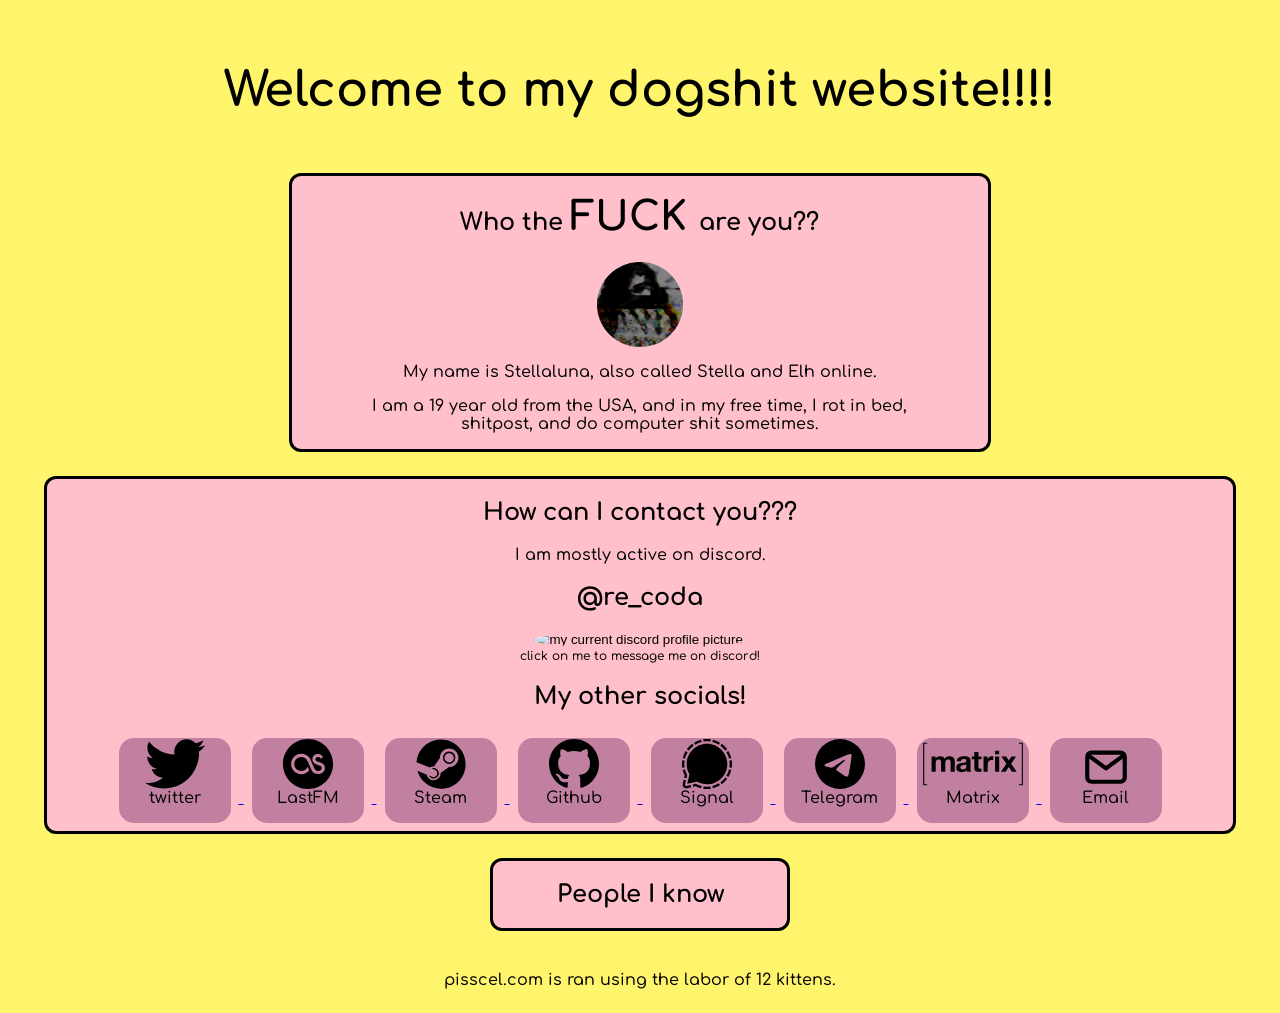
==== index.html @ 2a9fcf8c "temporarily remove in progress messages" ====
<html>
    <title>fuck you bitch</title>
    <head>
        <link rel="stylesheet" href="style.css">
        <link rel="preconnect" href="https://fonts.googleapis.com">
        <link rel="preconnect" href="https://fonts.gstatic.com" crossorigin>
        <link href="https://fonts.googleapis.com/css2?family=Comfortaa:wght@300..700&display=swap" rel="stylesheet">
        <link rel="icon" type="image/svg+xml" href="media/favicon.svg">
    </head>
    <header>
    </header>
    <body>

  <script src="js/alert.js"></script>
        <div class="title">
            <h1> Welcome to my dogshit website!!!! </h1>
            <!-- <h2> This Site is a work in progress!!! stuff will not work!!</h2> -->
        </div>
        <div class="about-me">
            <div class="abt-me-head">
                <h2>Who the  <span class="fuck"> FUCK </span> are you??</h2>
            </div>
        <img class="datamosh-image" src="media/datamosh.png" title="what the fuck is this thing" alt="a datamoshed image of me holding a plush bunny.">
            <p>My name is Stellaluna, also called Stella and Elh online. </p>
                <p>I am a 19 year old from the USA, and in my free time, I rot in bed, shitpost, and do computer shit sometimes.</p>
        </div>
        <div class="how-to-contact">
            <h2>How can I contact you???</h2>
            <p>I am mostly active on discord.<p>
                <h2>@re_coda</h2>
            <div>
                <a href="https://discord.com/users/334833943838720000"><button class="discord-button"><img class="profile-image" src="https://dp.nea.moe/avatar/334833943838720000.png" title="wow, its me!" alt="my current discord profile picture."></button></a>
                <div class="small">click on me to message me on discord!</div>
                
            </div>    
              <div class="socials">
            <h2>My other socials!</h2>
                <a href="https://https://x.com/r3coda">
                    <button class="social-button">
                        <img class="social-link" type="img/svg+xml" width: 100px; height:50px; src="media/twitter.svg" alt="Twitter Logo"> 
                        <div class="socialbutton-text" >   
                            twitter
                        </div>
                    </button>
                </a>
                <a href="https://www.last.fm/user/Orobotalos">
                    <button class="social-button">
                        <img class="social-link" type="img/svg+xml" width: 100px; height:50px; src="media/lastfm.svg" alt="LastFM logo" >
                        <div class="socialbutton-text" >
                            LastFM
                        </div>
                    </button>
                </a>
                <a href="https://steamcommunity.com/profiles/76561198318567396">
                    <button class="social-button">
                        <img class="social-link" type="img/svg+xml" width: 100px; height:50px; src="media/steam.svg" alt="Steam logo">
                        <div class="socialbutton-text" >
                            Steam
                        </div>
                    </button>
                </a>
                <a href="https://https://github.com/Nerohybrid">
                    <button class="social-button">
                        <img class="social-link" type="img/svg+xml" width: 100px; height:50px; src="media/github.svg" alt="Github logo">
                        <div class="socialbutton-text" >
                            Github
                        </div>
                    </button>
                </a>
                <a href="https://signal.me/#eu/OUzSFV-Jd8KZV7DdWck0YFWW69pj6F7g4A-5kFjEexvYMu67q0pGb606L43lznRp">
                    <button class="social-button">
                        <img class="social-link" type="img/svg+xml" width: 100px; height:50px; src="media/signal.svg"  alt="Signal logo">
                        <div class="socialbutton-text">
                            Signal
                        </div>
                    </button>
                </a>
                <a href="https://https://t.me/stellalunaelh">
                    <button class="social-button">
                        <img class="social-link" type="img/svg+xml" width: 100px; height:50px; src="media/telegram.svg" alt="Telegram logo">
                        <div class="socialbutton-text" >
                            Telegram
                        </div>
                    </button>
                </a>
                <a href="https://matrix.to/#/@elh:mewmews.gay">
                    <button class="social-button">
                        <img class="social-link" type="img/svg+xml" width: 100px; height:50px; src="media/Matrix.svg" alt="Matrix logo">
                        <div class="socialbutton-text" >
                            Matrix
                        </div>
                    </button>
                </a>
                <a href="mailto:meow@girlpiss.mozmail.com">
                    <button class="social-button">
                        <img class="social-link" type="img/svg+xml" width: 100px; height:50px; src="media/mail.svg" alt="Image of a letter, to represent email">
                        <div class="socialbutton-text" >
                            Email
                        </div>
                    </button>
                </a>
            </div>
        </div>
        </div>
        <div class="friends">
           <h2> People I know </h2>
        </div>
    </body>
    <footer>
        <p>pisscel.com is ran using the labor of 12 kittens.</p>
    </footer>      
</html>
---- style.css ----
h1 {
    font-size:3rem;
}
h2 {
    font-size:1.5rem;
}
span.fuck{
 font-size:2.5rem;
 font-weight: 700;
}
body { 
    display:grid;
    row-gap: 1.5em;
    grid-template-columns: auto auto;
    background-color: rgb(255, 245, 109);
    color: black;
    font-family: "Comfortaa", sans-serif;
    font-optical-sizing: auto;
    text-align: center;
    font-weight: 500;
    font-size:medium
}
div.abt-me-head{
    line-height: 0.25;
    padding-bottom: 1rem;
    padding-top:1rem;
}
div.about-me{
    border:solid black;
    background-color: pink;
    border-radius:12px;
    padding-left: 5%;
    padding-right: 5%;
    width: 45%;
    justify-self: center;
    grid-column-start:1 ;
    grid-column-end:3;
}
div.title{
    grid-column-start:1 ;
    grid-column-end:3;
}
/* div.socials{
    justify-self: center;
    grid-column-start:1 ;
    grid-column-end:3;
    border:solid black;
    background-color: pink;
    border-radius:12px;
    width:auto;
    padding-left: 5%;
    padding-right: 5%;

} */
.small{
    font-size:0.75rem;
}
.discord-button{
    background-color: pink;
    border:none;
    color: black;
    cursor: pointer;
    text-align: center;
}
.social-link{
    width: 100px;
    height:50px;
}
.social-button{
    background-color: #c1809f;
    border-radius: 15px;
    border:none;
    color: black;
    cursor: pointer;
    text-align: center;
    padding-bottom: 1rem;
    margin: 0.5rem;
}

.socialbutton-text{
    font-family: "Comfortaa", sans-serif;
    font-optical-sizing: auto;
    text-align: center;
    font-weight: 500;
    font-size:medium;
    padding: medium;
}
.how-to-contact{
    justify-self: center;
    grid-column-start:1 ;
    grid-column-end:3;
    border:solid black;
    background-color: pink;
    border-radius:12px;
    width:auto;
    padding-left: 5%;
    padding-right: 5%;
}
div.friends{
    grid-column-start:1;
    grid-column-end:3;
    border:solid black;
    background-color: pink;
    border-radius:12px;
    width:auto;
    padding-left: 5%;
    padding-right: 5%;
    justify-self: center;
}
.profile-image{
    border-radius:50%;
    margin:small;
    transform: translateY(0px);
    transition:scale 0.5s;
    transition-timing-function: cubic-bezier(0.075, 0.82, 0.165, 1);
}
.datamosh-image{
    width: 15%;
    padding: 0%;
    transform: rotate(0deg);

}

.profile-image:hover{
     animation: meow infinite 0.5s ease;
}
.profile-image:active{
    scale:-100%;
}
footer{
    grid-column-start:1;
    grid-column-end:3;
}
/* animation for profile picture icon */
@keyframes meow{
    0% {
        transform:translateY(0px);
    }
    50%{
           transform: translateY(-20px);
    }
    100%{
        transform: translateY(0px);
    }
}
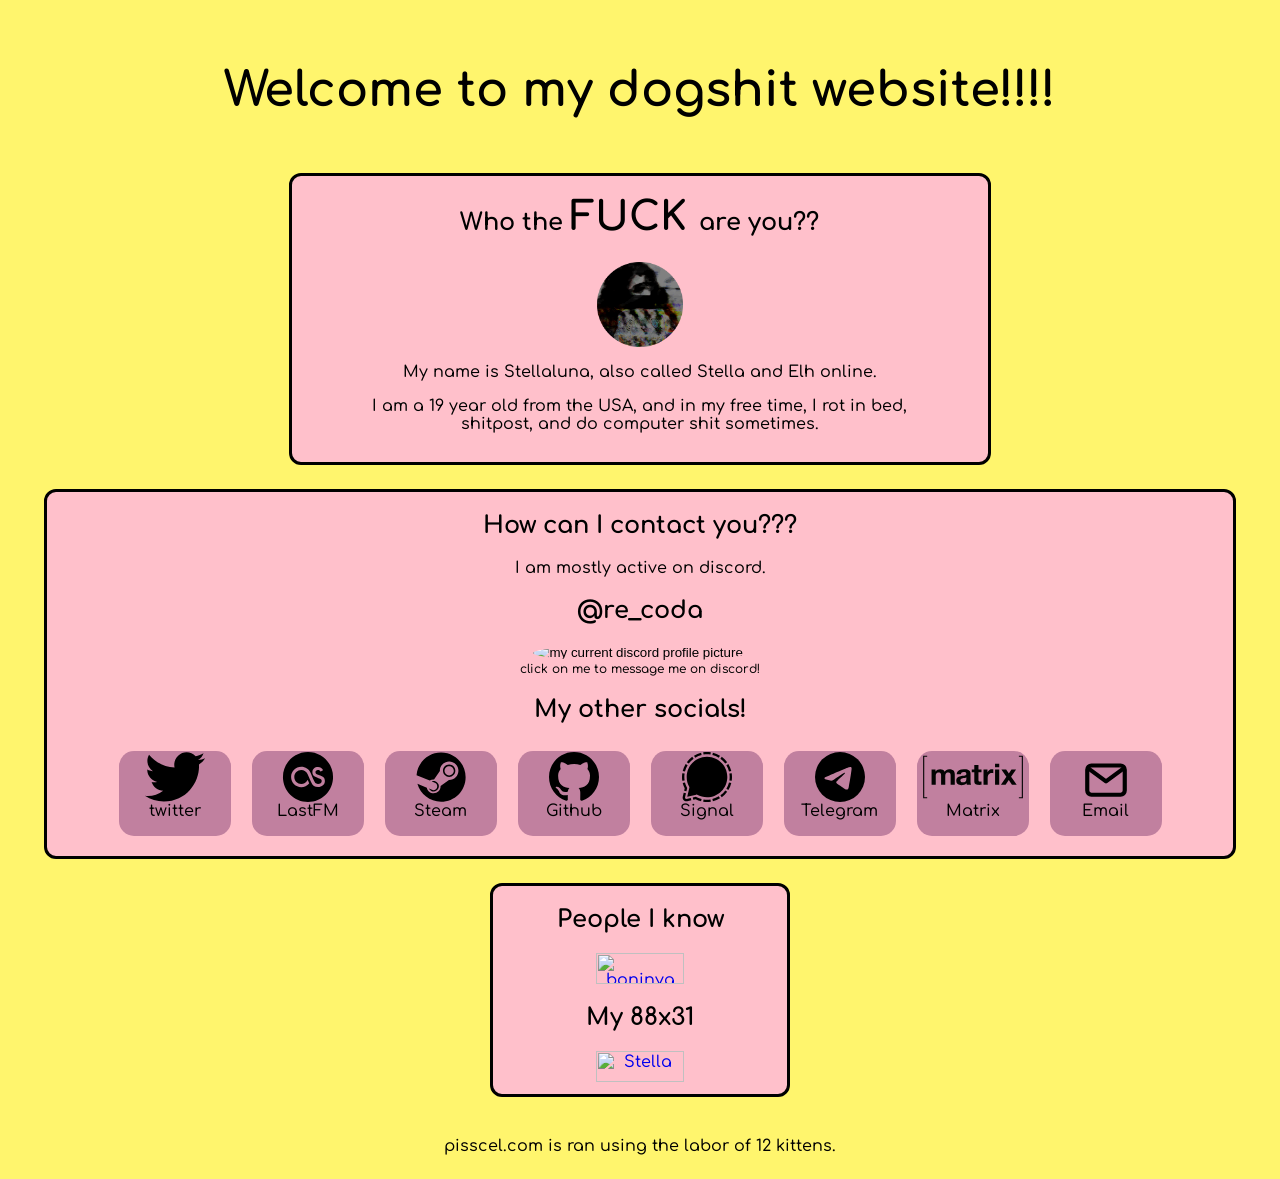
==== commit 26ea51c6: "begin friend section, fix the buttons in a way i hate html is horrifying" ====
--- a/index.html
+++ b/index.html
@@ -35,75 +35,22 @@
             </div>    
               <div class="socials">
             <h2>My other socials!</h2>
-                <a href="https://https://x.com/r3coda">
-                    <button class="social-button">
-                        <img class="social-link" type="img/svg+xml" width: 100px; height:50px; src="media/twitter.svg" alt="Twitter Logo"> 
-                        <div class="socialbutton-text" >   
-                            twitter
-                        </div>
-                    </button>
-                </a>
-                <a href="https://www.last.fm/user/Orobotalos">
-                    <button class="social-button">
-                        <img class="social-link" type="img/svg+xml" width: 100px; height:50px; src="media/lastfm.svg" alt="LastFM logo" >
-                        <div class="socialbutton-text" >
-                            LastFM
-                        </div>
-                    </button>
-                </a>
-                <a href="https://steamcommunity.com/profiles/76561198318567396">
-                    <button class="social-button">
-                        <img class="social-link" type="img/svg+xml" width: 100px; height:50px; src="media/steam.svg" alt="Steam logo">
-                        <div class="socialbutton-text" >
-                            Steam
-                        </div>
-                    </button>
-                </a>
-                <a href="https://https://github.com/Nerohybrid">
-                    <button class="social-button">
-                        <img class="social-link" type="img/svg+xml" width: 100px; height:50px; src="media/github.svg" alt="Github logo">
-                        <div class="socialbutton-text" >
-                            Github
-                        </div>
-                    </button>
-                </a>
-                <a href="https://signal.me/#eu/OUzSFV-Jd8KZV7DdWck0YFWW69pj6F7g4A-5kFjEexvYMu67q0pGb606L43lznRp">
-                    <button class="social-button">
-                        <img class="social-link" type="img/svg+xml" width: 100px; height:50px; src="media/signal.svg"  alt="Signal logo">
-                        <div class="socialbutton-text">
-                            Signal
-                        </div>
-                    </button>
-                </a>
-                <a href="https://https://t.me/stellalunaelh">
-                    <button class="social-button">
-                        <img class="social-link" type="img/svg+xml" width: 100px; height:50px; src="media/telegram.svg" alt="Telegram logo">
-                        <div class="socialbutton-text" >
-                            Telegram
-                        </div>
-                    </button>
-                </a>
-                <a href="https://matrix.to/#/@elh:mewmews.gay">
-                    <button class="social-button">
-                        <img class="social-link" type="img/svg+xml" width: 100px; height:50px; src="media/Matrix.svg" alt="Matrix logo">
-                        <div class="socialbutton-text" >
-                            Matrix
-                        </div>
-                    </button>
-                </a>
-                <a href="mailto:meow@girlpiss.mozmail.com">
-                    <button class="social-button">
-                        <img class="social-link" type="img/svg+xml" width: 100px; height:50px; src="media/mail.svg" alt="Image of a letter, to represent email">
-                        <div class="socialbutton-text" >
-                            Email
-                        </div>
-                    </button>
-                </a>
+                <a href="https://https://x.com/r3coda"><button class="social-button"><img class="social-link" type="img/svg+xml" width: 100px; height:50px; src="media/twitter.svg" alt="Twitter Logo"> <div class="socialbutton-text" >twitter</div></button></a>
+                <a href="https://www.last.fm/user/Orobotalos"><button class="social-button"><img class="social-link" type="img/svg+xml" width: 100px; height:50px; src="media/lastfm.svg" alt="LastFM logo" ><div class="socialbutton-text" >LastFM</div></button></a>
+                <a href="https://steamcommunity.com/profiles/76561198318567396"><button class="social-button"><img class="social-link" type="img/svg+xml" width: 100px; height:50px; src="media/steam.svg" alt="Steam logo"><div class="socialbutton-text" >Steam</div></button></a>
+                <a href="https://https://github.com/Nerohybrid"><button class="social-button"><img class="social-link" type="img/svg+xml" width: 100px; height:50px; src="media/github.svg" alt="Github logo"><div class="socialbutton-text" >Github</div></button></a>
+                <a href="https://signal.me/#eu/OUzSFV-Jd8KZV7DdWck0YFWW69pj6F7g4A-5kFjEexvYMu67q0pGb606L43lznRp"><button class="social-button"><img class="social-link" type="img/svg+xml" width: 100px; height:50px; src="media/signal.svg"  alt="Signal logo"><div class="socialbutton-text">Signal</div></button></a>
+                <a href="https://https://t.me/stellalunaelh"><button class="social-button"><img class="social-link" type="img/svg+xml" width: 100px; height:50px; src="media/telegram.svg" alt="Telegram logo"><div class="socialbutton-text" >Telegram</div></button></a>
+                <a href="https://matrix.to/#/@elh:mewmews.gay"><button class="social-button"><img class="social-link" type="img/svg+xml" width: 100px; height:50px; src="media/Matrix.svg" alt="Matrix logo"><div class="socialbutton-text" >Matrix</div></button></a>
+                <a href="mailto:meow@girlpiss.mozmail.com"><button class="social-button"><img class="social-link" type="img/svg+xml" width: 100px; height:50px; src="media/mail.svg" alt="Image of a letter, to represent email"><div class="socialbutton-text" >Email</div></button></a>
             </div>
         </div>
         </div>
         <div class="friends">
            <h2> People I know </h2>
+           <a href="https://boni.moe/"><img src="https://boobies.shiver.mom/88x31.gif" alt="boninya :3" width="88" height="31"></a>
+           <h2> My 88x31 </h2>
+           <a href="https://pisscel.com/"><img src="https://pisscel.com/media/88x31.gif" alt="Stella" width="88" height="31"></a>
         </div>
     </body>
     <footer>
--- a/style.css
+++ b/style.css
@@ -36,6 +36,7 @@
     justify-self: center;
     grid-column-start:1 ;
     grid-column-end:3;
+     padding-bottom: 1%
 }
 div.title{
     grid-column-start:1 ;
@@ -96,6 +97,7 @@
     width:auto;
     padding-left: 5%;
     padding-right: 5%;
+    padding-bottom: 1%
 }
 div.friends{
     grid-column-start:1;
@@ -106,6 +108,7 @@
     width:auto;
     padding-left: 5%;
     padding-right: 5%;
+    padding-bottom: 1%;
     justify-self: center;
 }
 .profile-image{
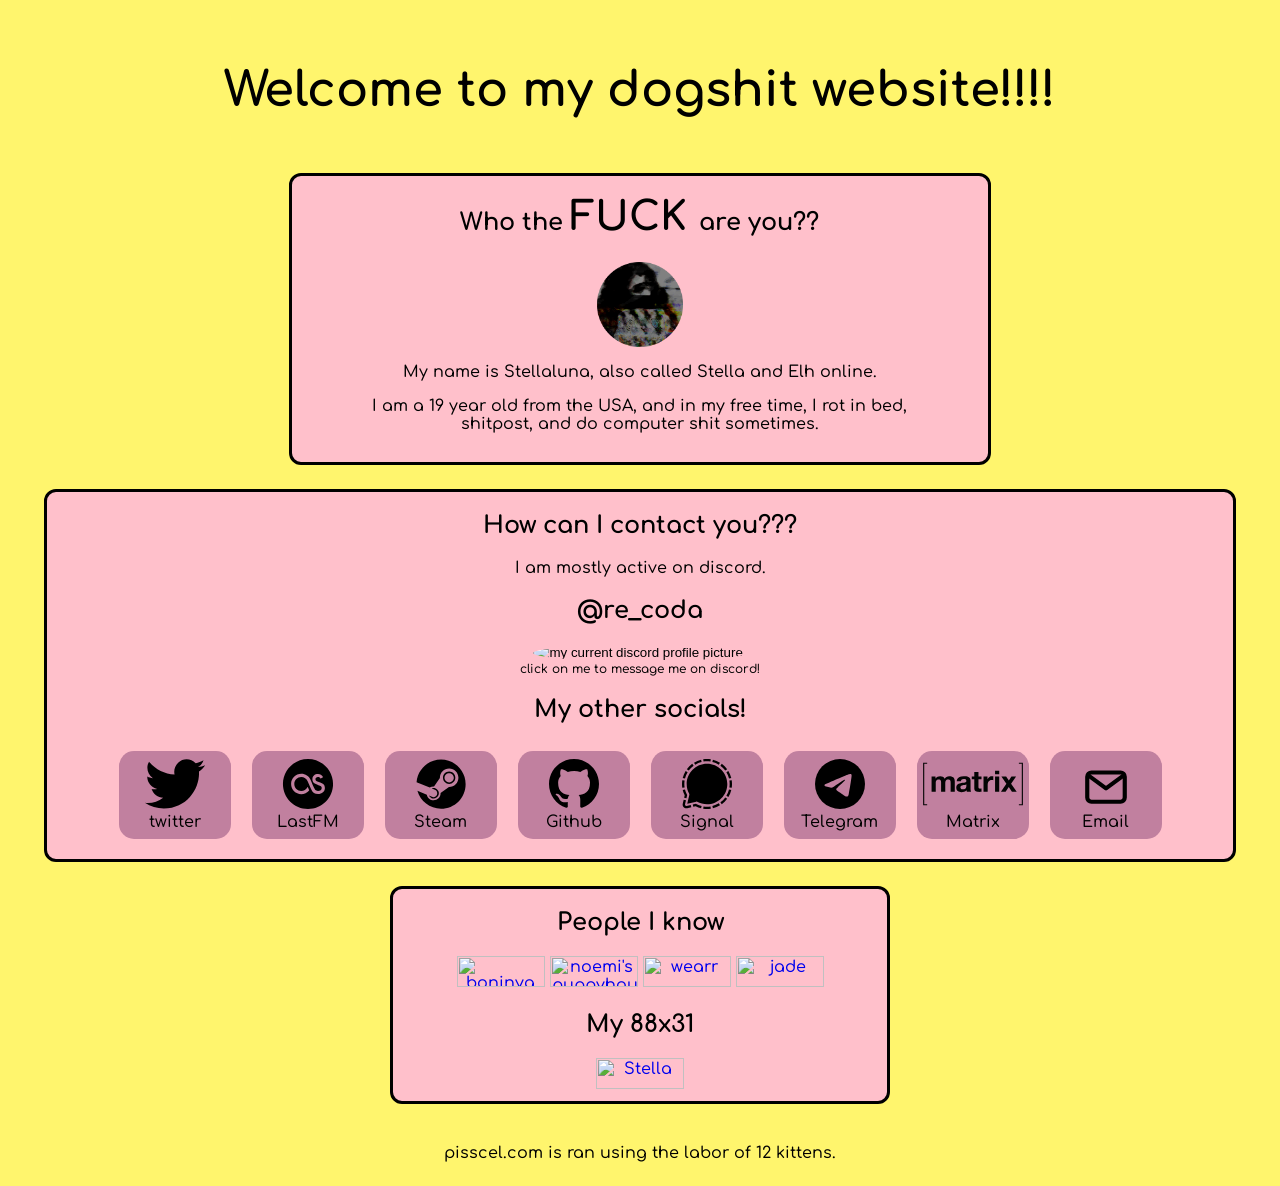
==== commit 0182cc08: "add some more ppl" ====
--- a/index.html
+++ b/index.html
@@ -49,6 +49,9 @@
         <div class="friends">
            <h2> People I know </h2>
            <a href="https://boni.moe/"><img src="https://boobies.shiver.mom/88x31.gif" alt="boninya :3" width="88" height="31"></a>
+           <a href="https://nyoemii.dev"><img src="https://nyoemii.dev/media/img/button.png" alt="noemi's puppyhouse" width="88" height="31" /></a>
+           <a href="https://wearr.dev"><img src="https://wearr.dev/88x31.gif" alt="wearr" width="88" height="31"></a>
+           <a href="https://jadestone.dev/"><img src="https://jadestone.dev/88x31.gif" alt="jade" width="88" height="31"></a>
            <h2> My 88x31 </h2>
            <a href="https://pisscel.com/"><img src="https://pisscel.com/media/88x31.gif" alt="Stella" width="88" height="31"></a>
         </div>
--- a/style.css
+++ b/style.css
@@ -75,8 +75,9 @@
     color: black;
     cursor: pointer;
     text-align: center;
-    padding-bottom: 1rem;
+    padding-bottom: 0.5rem;
     margin: 0.5rem;
+    padding-top:0.5rem;
 }
 
 .socialbutton-text{
@@ -86,6 +87,7 @@
     font-weight: 500;
     font-size:medium;
     padding: medium;
+    padding-top:0.25rem;
 }
 .how-to-contact{
     justify-self: center;
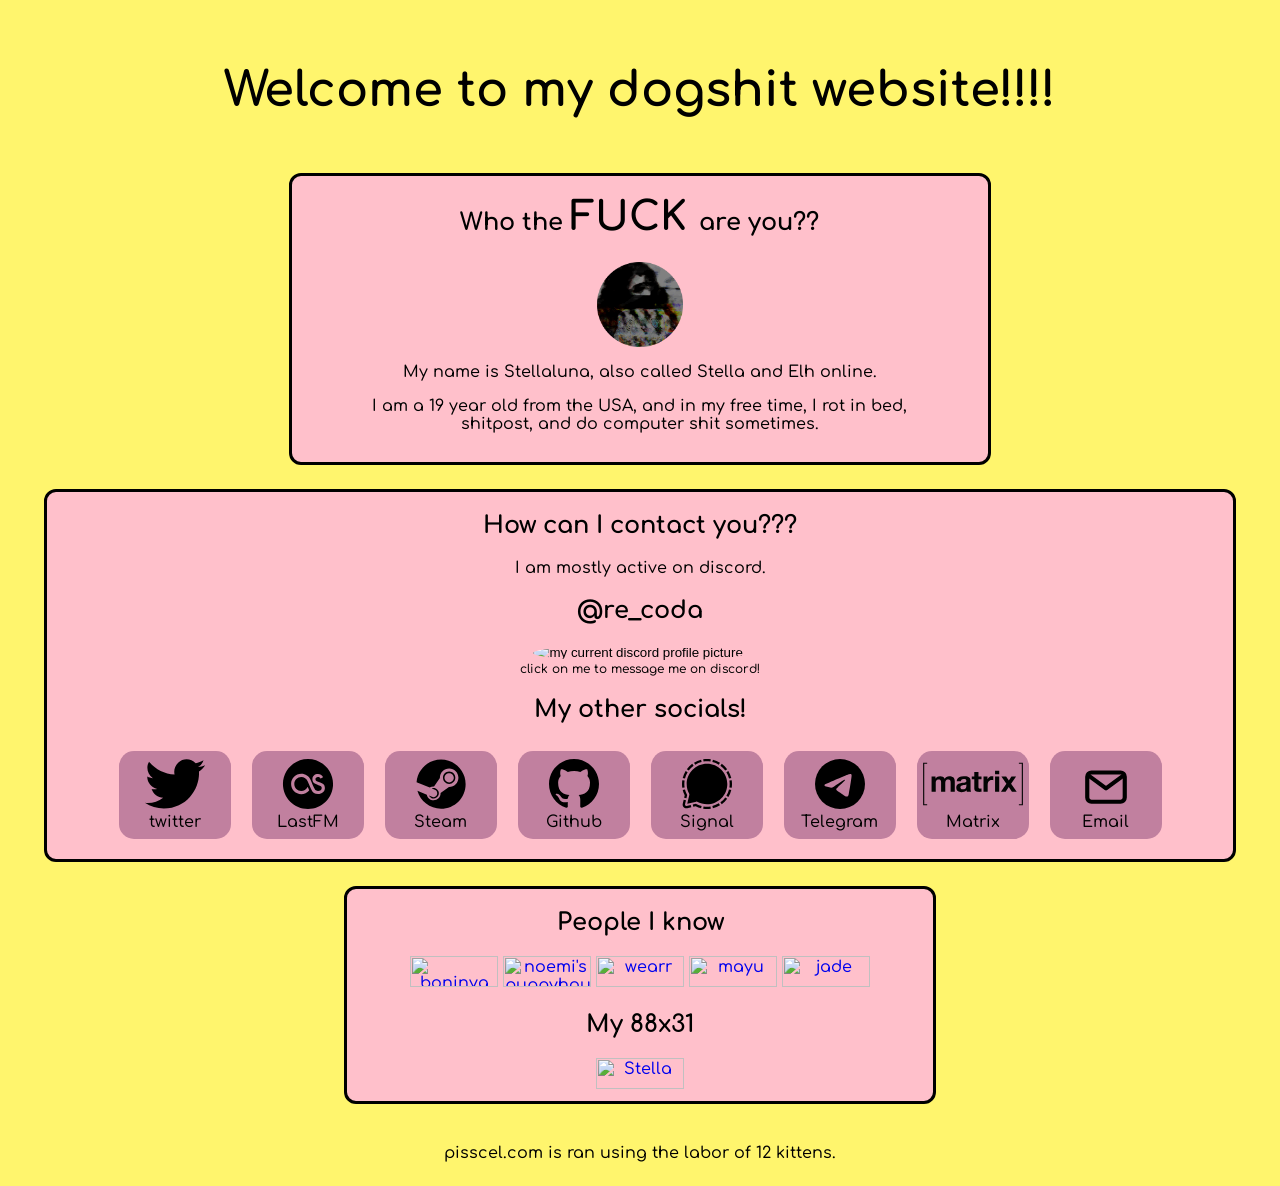
==== commit 90be1dc0: "mayu" ====
--- a/index.html
+++ b/index.html
@@ -51,6 +51,7 @@
            <a href="https://boni.moe/"><img src="https://boobies.shiver.mom/88x31.gif" alt="boninya :3" width="88" height="31"></a>
            <a href="https://nyoemii.dev"><img src="https://nyoemii.dev/media/img/button.png" alt="noemi's puppyhouse" width="88" height="31" /></a>
            <a href="https://wearr.dev"><img src="https://wearr.dev/88x31.gif" alt="wearr" width="88" height="31"></a>
+           <a href="https://mayu.amy.rip/"><img src="https://mayu.amy.rip/img/88x31/mayu.png" alt="mayu" width="88" height="31"></a>
            <a href="https://jadestone.dev/"><img src="https://jadestone.dev/88x31.gif" alt="jade" width="88" height="31"></a>
            <h2> My 88x31 </h2>
            <a href="https://pisscel.com/"><img src="https://pisscel.com/media/88x31.gif" alt="Stella" width="88" height="31"></a>
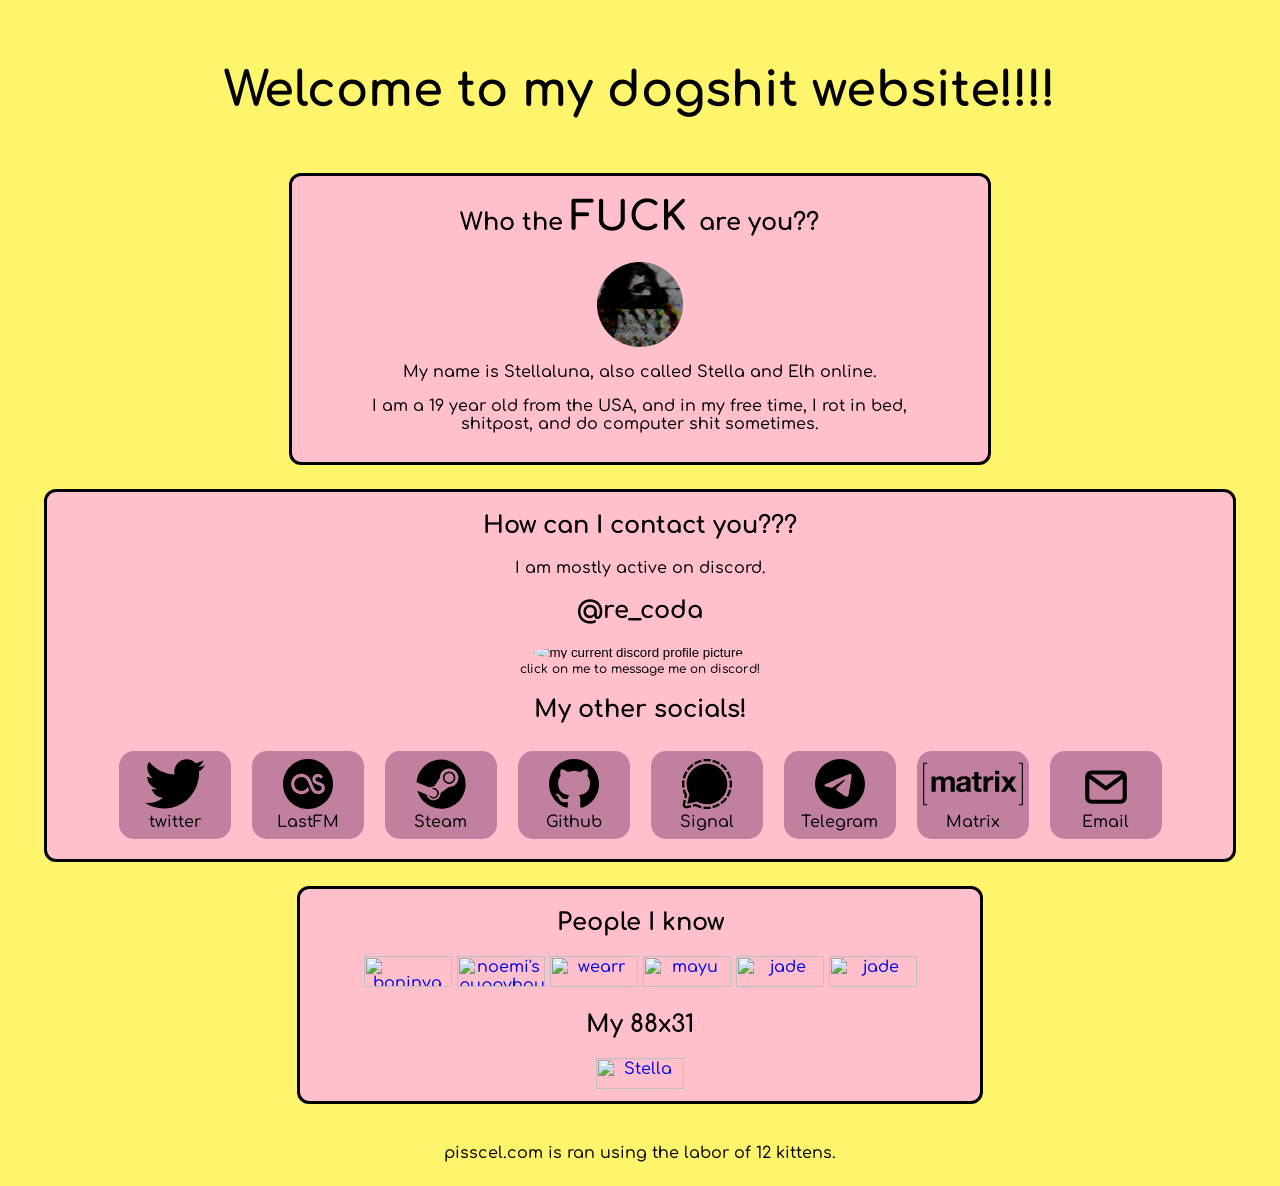
==== commit 042775e5: "add key" ====
--- a/index.html
+++ b/index.html
@@ -53,6 +53,7 @@
            <a href="https://wearr.dev"><img src="https://wearr.dev/88x31.gif" alt="wearr" width="88" height="31"></a>
            <a href="https://mayu.amy.rip/"><img src="https://mayu.amy.rip/img/88x31/mayu.png" alt="mayu" width="88" height="31"></a>
            <a href="https://jadestone.dev/"><img src="https://jadestone.dev/88x31.gif" alt="jade" width="88" height="31"></a>
+           <a href="https://key.w10.site/"><img src="https://key.w10.site/assets/buttons/keiran.gif" alt="jade" width="88" height="31"></a>
            <h2> My 88x31 </h2>
            <a href="https://pisscel.com/"><img src="https://pisscel.com/media/88x31.gif" alt="Stella" width="88" height="31"></a>
         </div>
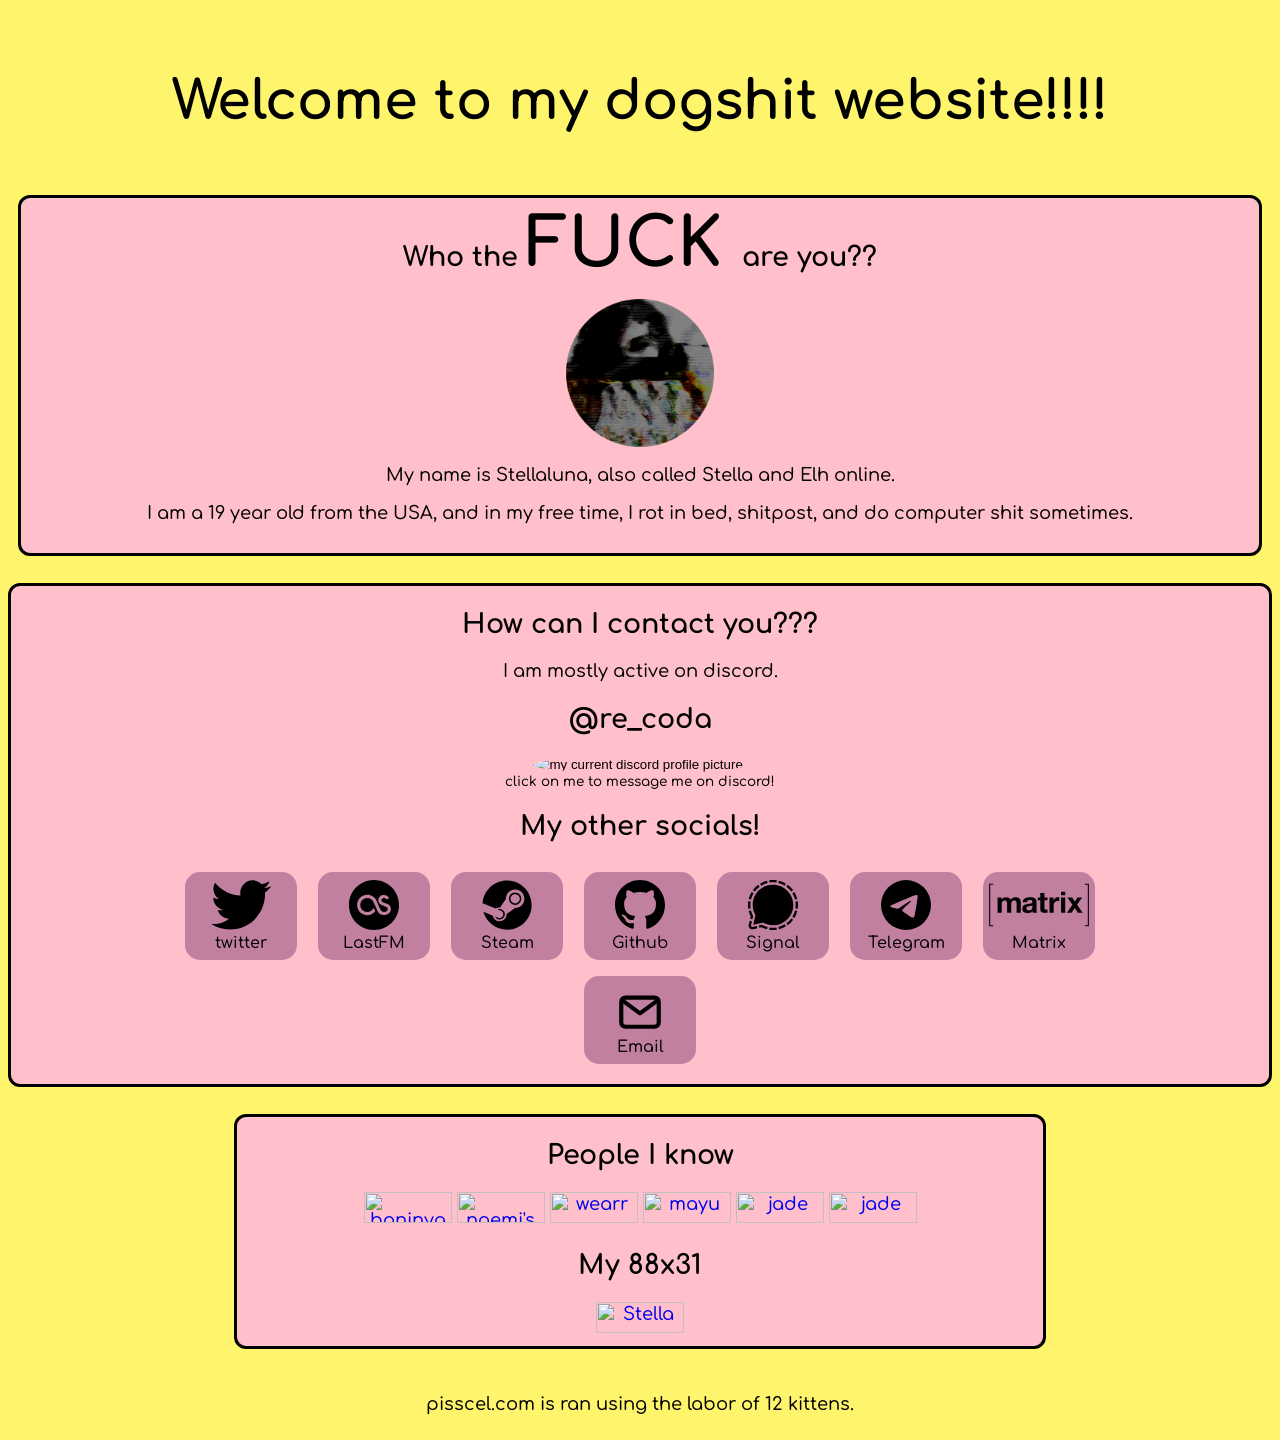
==== commit 79fe7a50: "oopsie github not worky" ====
--- a/index.html
+++ b/index.html
@@ -38,7 +38,7 @@
                 <a href="https://https://x.com/r3coda"><button class="social-button"><img class="social-link" type="img/svg+xml" width: 100px; height:50px; src="media/twitter.svg" alt="Twitter Logo"> <div class="socialbutton-text" >twitter</div></button></a>
                 <a href="https://www.last.fm/user/Orobotalos"><button class="social-button"><img class="social-link" type="img/svg+xml" width: 100px; height:50px; src="media/lastfm.svg" alt="LastFM logo" ><div class="socialbutton-text" >LastFM</div></button></a>
                 <a href="https://steamcommunity.com/profiles/76561198318567396"><button class="social-button"><img class="social-link" type="img/svg+xml" width: 100px; height:50px; src="media/steam.svg" alt="Steam logo"><div class="socialbutton-text" >Steam</div></button></a>
-                <a href="https://https://github.com/Nerohybrid"><button class="social-button"><img class="social-link" type="img/svg+xml" width: 100px; height:50px; src="media/github.svg" alt="Github logo"><div class="socialbutton-text" >Github</div></button></a>
+                <a href="https://github.com/Nerohybrid"><button class="social-button"><img class="social-link" type="img/svg+xml" width: 100px; height:50px; src="media/github.svg" alt="Github logo"><div class="socialbutton-text" >Github</div></button></a>
                 <a href="https://signal.me/#eu/OUzSFV-Jd8KZV7DdWck0YFWW69pj6F7g4A-5kFjEexvYMu67q0pGb606L43lznRp"><button class="social-button"><img class="social-link" type="img/svg+xml" width: 100px; height:50px; src="media/signal.svg"  alt="Signal logo"><div class="socialbutton-text">Signal</div></button></a>
                 <a href="https://https://t.me/stellalunaelh"><button class="social-button"><img class="social-link" type="img/svg+xml" width: 100px; height:50px; src="media/telegram.svg" alt="Telegram logo"><div class="socialbutton-text" >Telegram</div></button></a>
                 <a href="https://matrix.to/#/@elh:mewmews.gay"><button class="social-button"><img class="social-link" type="img/svg+xml" width: 100px; height:50px; src="media/Matrix.svg" alt="Matrix logo"><div class="socialbutton-text" >Matrix</div></button></a>
--- a/style.css
+++ b/style.css
@@ -1,12 +1,12 @@
 
 h1 {
-    font-size:3rem;
+    font-size:300%;
 }
 h2 {
-    font-size:1.5rem;
+    font-size:150%;
 }
 span.fuck{
- font-size:2.5rem;
+ font-size:250%;
  font-weight: 700;
 }
 body { 
@@ -19,7 +19,7 @@
     font-optical-sizing: auto;
     text-align: center;
     font-weight: 500;
-    font-size:medium
+    font-size:large
 }
 div.abt-me-head{
     line-height: 0.25;
@@ -30,9 +30,9 @@
     border:solid black;
     background-color: pink;
     border-radius:12px;
-    padding-left: 5%;
-    padding-right: 5%;
-    width: 45%;
+    padding-left: 10%;
+    padding-right: 10%;
+    width:auto;
     justify-self: center;
     grid-column-start:1 ;
     grid-column-end:3;
@@ -41,21 +41,9 @@
 div.title{
     grid-column-start:1 ;
     grid-column-end:3;
-}
-/* div.socials{
-    justify-self: center;
-    grid-column-start:1 ;
-    grid-column-end:3;
-    border:solid black;
-    background-color: pink;
-    border-radius:12px;
-    width:auto;
-    padding-left: 5%;
-    padding-right: 5%;
-
-} */
+} 
 .small{
-    font-size:0.75rem;
+    font-size:75%;
 }
 .discord-button{
     background-color: pink;
@@ -96,9 +84,9 @@
     border:solid black;
     background-color: pink;
     border-radius:12px;
-    width:auto;
-    padding-left: 5%;
-    padding-right: 5%;
+    width: auto;
+    padding-left: 10%;
+    padding-right: 10%;
     padding-bottom: 1%
 }
 div.friends{
@@ -108,8 +96,8 @@
     background-color: pink;
     border-radius:12px;
     width:auto;
-    padding-left: 5%;
-    padding-right: 5%;
+    padding-left: 10%;
+    padding-right: 10%;
     padding-bottom: 1%;
     justify-self: center;
 }
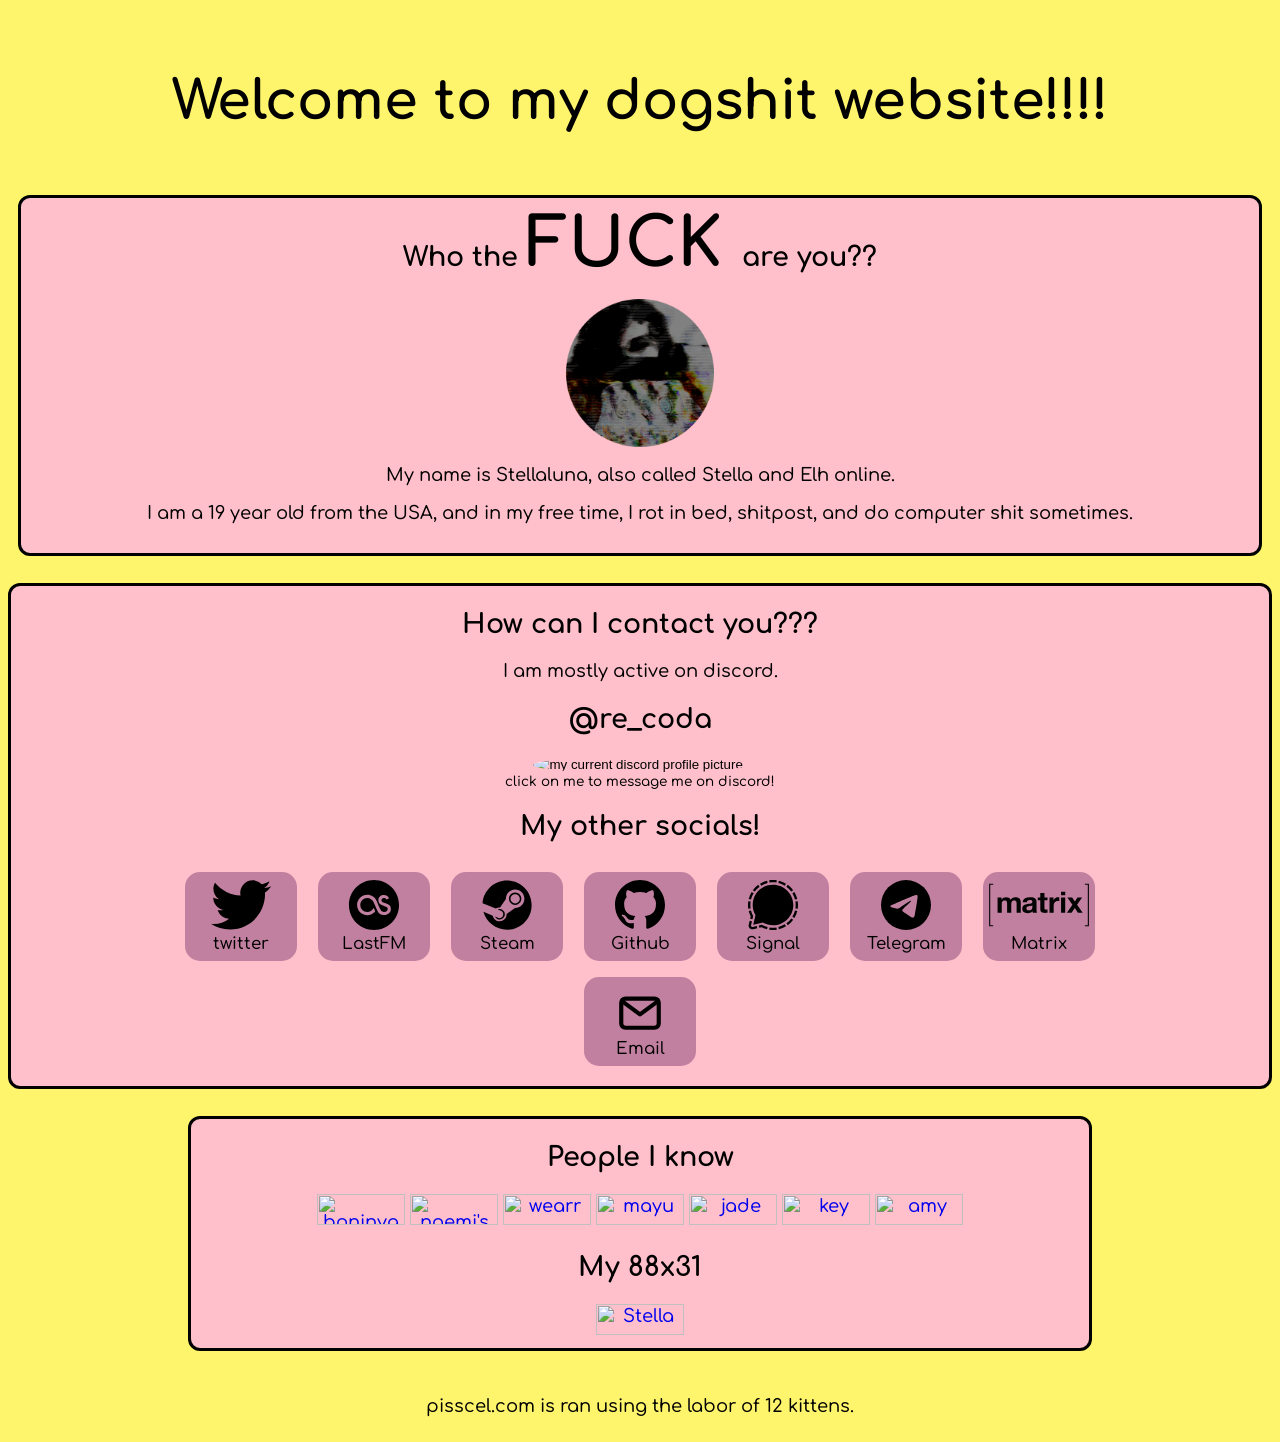
==== commit 313ce27f: "fix twitter and add amy" ====
--- a/index.html
+++ b/index.html
@@ -35,7 +35,7 @@
             </div>    
               <div class="socials">
             <h2>My other socials!</h2>
-                <a href="https://https://x.com/r3coda"><button class="social-button"><img class="social-link" type="img/svg+xml" width: 100px; height:50px; src="media/twitter.svg" alt="Twitter Logo"> <div class="socialbutton-text" >twitter</div></button></a>
+                <a href="https://x.com/r3coda"><button class="social-button"><img class="social-link" type="img/svg+xml" width: 100px; height:50px; src="media/twitter.svg" alt="Twitter Logo"> <div class="socialbutton-text" >twitter</div></button></a>
                 <a href="https://www.last.fm/user/Orobotalos"><button class="social-button"><img class="social-link" type="img/svg+xml" width: 100px; height:50px; src="media/lastfm.svg" alt="LastFM logo" ><div class="socialbutton-text" >LastFM</div></button></a>
                 <a href="https://steamcommunity.com/profiles/76561198318567396"><button class="social-button"><img class="social-link" type="img/svg+xml" width: 100px; height:50px; src="media/steam.svg" alt="Steam logo"><div class="socialbutton-text" >Steam</div></button></a>
                 <a href="https://github.com/Nerohybrid"><button class="social-button"><img class="social-link" type="img/svg+xml" width: 100px; height:50px; src="media/github.svg" alt="Github logo"><div class="socialbutton-text" >Github</div></button></a>
@@ -53,7 +53,8 @@
            <a href="https://wearr.dev"><img src="https://wearr.dev/88x31.gif" alt="wearr" width="88" height="31"></a>
            <a href="https://mayu.amy.rip/"><img src="https://mayu.amy.rip/img/88x31/mayu.png" alt="mayu" width="88" height="31"></a>
            <a href="https://jadestone.dev/"><img src="https://jadestone.dev/88x31.gif" alt="jade" width="88" height="31"></a>
-           <a href="https://key.w10.site/"><img src="https://key.w10.site/assets/buttons/keiran.gif" alt="jade" width="88" height="31"></a>
+           <a href="https://key.w10.site/"><img src="https://key.w10.site/assets/buttons/keiran.gif" alt="key" width="88" height="31"></a>
+           <a href="https://amy.rip"><img src="https://amy.rip/88x31.png" alt="amy" width="88" height="31"></a>
            <h2> My 88x31 </h2>
            <a href="https://pisscel.com/"><img src="https://pisscel.com/media/88x31.gif" alt="Stella" width="88" height="31"></a>
         </div>
--- a/style.css
+++ b/style.css
@@ -63,6 +63,7 @@
     color: black;
     cursor: pointer;
     text-align: center;
+    width: fit-content;
     padding-bottom: 0.5rem;
     margin: 0.5rem;
     padding-top:0.5rem;
@@ -73,7 +74,7 @@
     font-optical-sizing: auto;
     text-align: center;
     font-weight: 500;
-    font-size:medium;
+    font-size:125%;
     padding: medium;
     padding-top:0.25rem;
 }
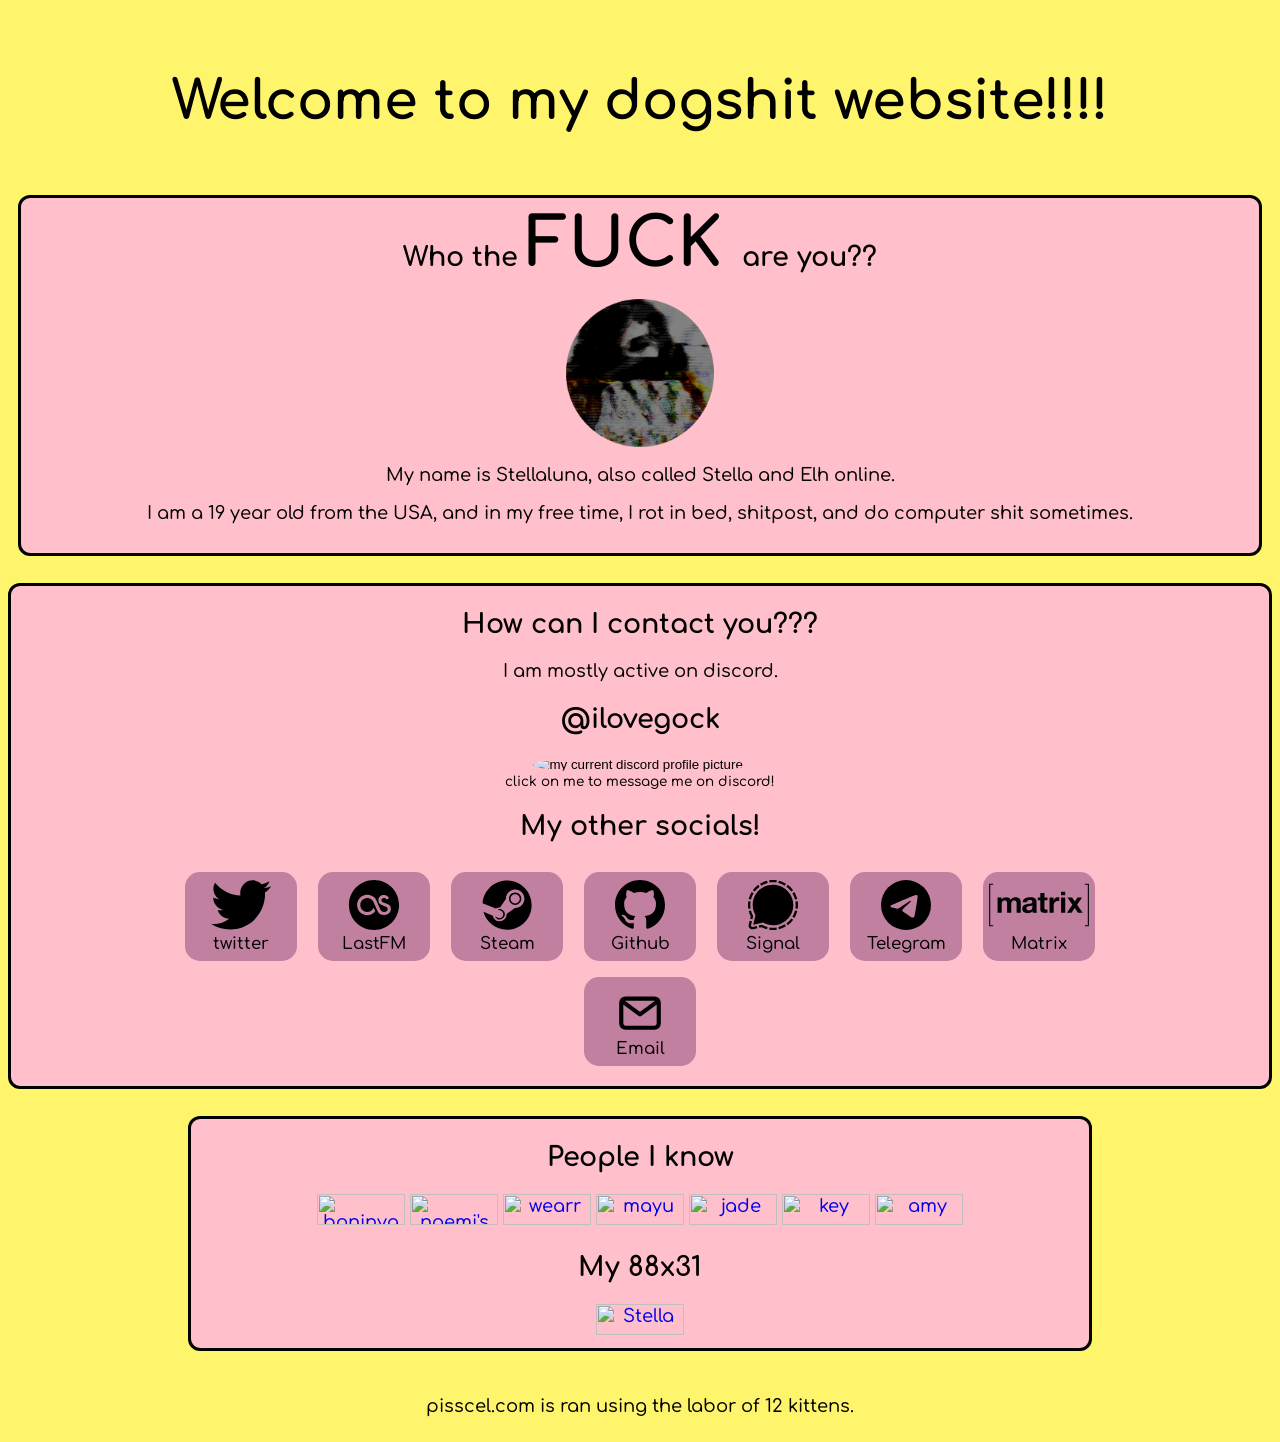
==== commit c5b3e4b0: "update discord" ====
--- a/index.html
+++ b/index.html
@@ -27,7 +27,7 @@
         <div class="how-to-contact">
             <h2>How can I contact you???</h2>
             <p>I am mostly active on discord.<p>
-                <h2>@re_coda</h2>
+                <h2>@ilovegock</h2>
             <div>
                 <a href="https://discord.com/users/334833943838720000"><button class="discord-button"><img class="profile-image" src="https://dp.nea.moe/avatar/334833943838720000.png" title="wow, its me!" alt="my current discord profile picture."></button></a>
                 <div class="small">click on me to message me on discord!</div>
